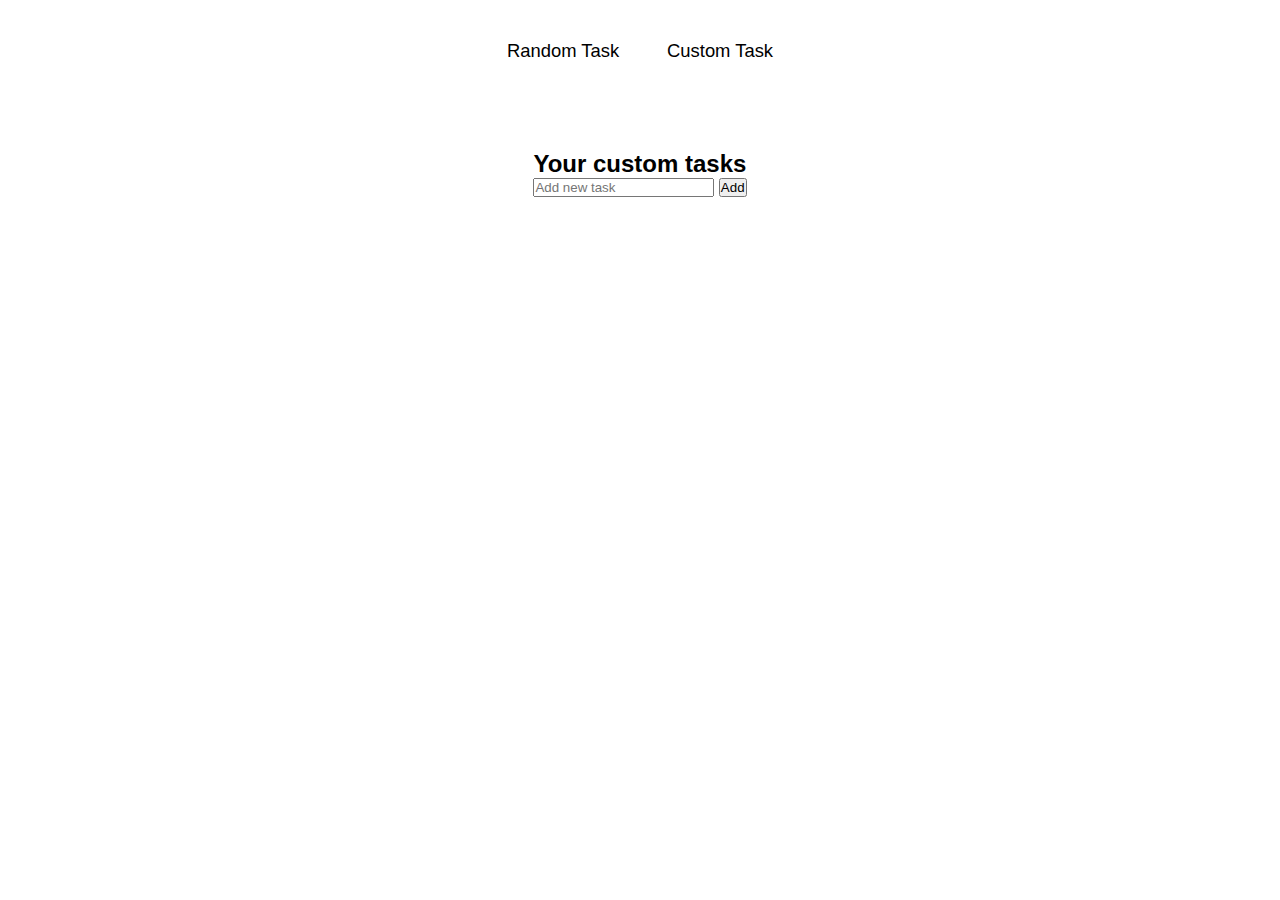
==== CustomTask.html @ 3a8df056 "R5 created subpage" ====
<!DOCTYPE html>
<html lang="en">
<head>
    <meta charset="UTF-8">
    <meta name="viewport" content="width=device-width, initial-scale=1.0">
    <title>Document</title>
    <link rel="stylesheet" href="style.css">
    <style>
        .delete-icon, .edit-icon, .complete-icon {
            cursor: pointer;
        }

        .wrapper {
            display: flex;
            justify-content: center;
            margin-top: 5rem;
        }
    </style>
</head>
<body>
    <nav>
        <ul>
            <li><a href="index.html">Random Task</a></li>
            <li><a href="CustomTask.html">Custom Task</a></li>
        </ul>
    </nav>
    <div class="wrapper">
        <div id="customTasks">
            <h2>Your custom tasks</h2>
            <ul id="customTaskList">
            </ul>
            <input type="text" id="customTaskInput" placeholder="Add new task">
            <button id="addCustomTask">Add</button>
        </div>
        <p class="Add-error err"></p>
    </div>
    <script src="CustomTask.js"></script>
</body>
</html>
---- style.css ----
* { 
    padding: 0;
    margin: 0;
    box-sizing: border-box;
}

body {
    font-family: 'Poppins', sans-serif;
}

nav {
    margin-top: 2rem;
}

nav ul{
    display: flex;
    justify-content: center;
}

nav ul li {
    padding: 0.5rem 1.5rem;
    list-style: none;
}

nav ul li a {
    color: #000;
    font-size: 1.15rem;
    text-decoration: none;
}


.completed {
    text-decoration: line-through;
}

.err {
    color: red;
}
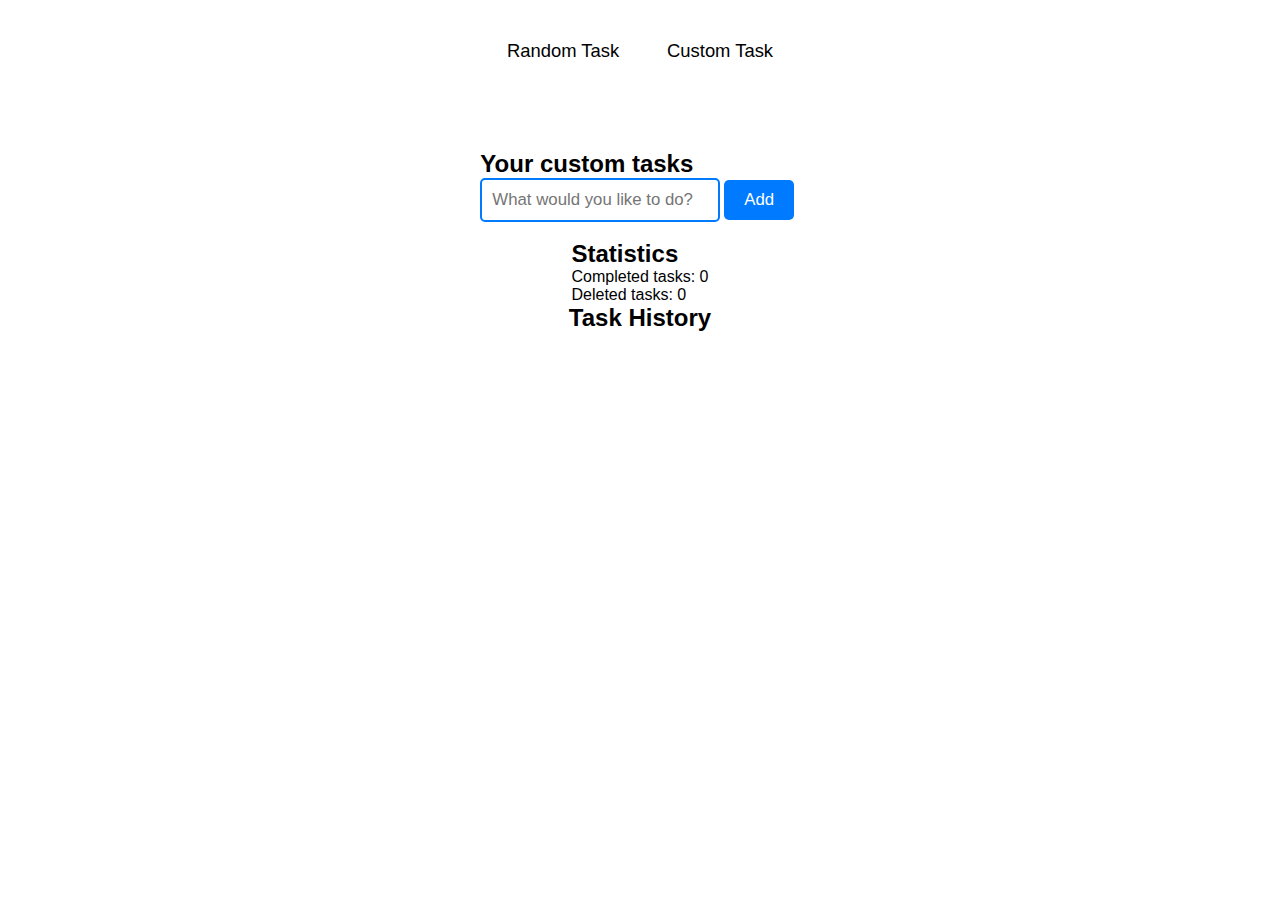
==== commit a9e0858f: "R6 added styles for custom tasks and some changes also in custom tasks" ====
--- a/CustomTask.html
+++ b/CustomTask.html
@@ -6,14 +6,79 @@
     <title>Document</title>
     <link rel="stylesheet" href="style.css">
     <style>
-        .delete-icon, .edit-icon, .complete-icon {
-            cursor: pointer;
-        }
+      
 
         .wrapper {
             display: flex;
             justify-content: center;
+            flex-direction: column;
+            align-items: center;
             margin-top: 5rem;
+        }
+
+        #customTaskInput {
+            width: 75%;
+            padding: 10px;
+            font-size: 1.05rem;
+            border: 2px solid #007BFF;
+            border-radius: 5px;
+        }
+
+         #addCustomTask {
+            padding: 10px 20px;
+            font-size: 1.05rem;
+            background-color: #007BFF;
+            color: white;
+            border: none;
+            border-radius: 5px;
+            cursor: pointer;
+            transition: background-color 0.3s;
+        }
+
+        #addCustomTask:hover {
+            background-color: #0056b3; /* Kolor tła po najechaniu myszką */
+        }
+
+        li {
+            list-style: none;
+        }
+
+        .delete-icon, .edit-icon, .complete-icon {
+            cursor: pointer;
+            font-size: 1.15rem;
+        }
+
+        .complete-icon {
+            margin-right: 0.2rem;
+        }
+        ul .task-text {
+            margin-right: 0.5rem;
+            /* ustawić pod przyciskiem add */
+        }
+
+         .custom-task {
+            list-style: none;
+            margin: 10px 0;
+            padding: 10px;
+            background-color: #f0f0f0;
+            border: 1px solid #ddd;
+            border-radius: 5px;
+            display: flex;
+            align-items: center;
+            justify-content: space-between;
+        }
+
+        .custom-task.completeBackground {
+            background-color: #c0f0c0; /* Kolor tła po oznaczeniu jako ukończone */
+        }
+
+        .custom-task .task-text {
+            flex: 1;
+            font-size: 1.1rem;
+        }
+
+        .custom-task .task-icons {
+            display: flex;
         }
     </style>
 </head>
@@ -27,12 +92,33 @@
     <div class="wrapper">
         <div id="customTasks">
             <h2>Your custom tasks</h2>
+            <input type="text" id="customTaskInput" placeholder="What would you like to do?">
+            <button id="addCustomTask">Add</button>
+            <p class="Add-error err"></p>
             <ul id="customTaskList">
             </ul>
-            <input type="text" id="customTaskInput" placeholder="Add new task">
-            <button id="addCustomTask">Add</button>
         </div>
-        <p class="Add-error err"></p>
+        <!-- <div class="statistics">
+            <p>Liczba ukończonych zadań: <span class="completed-count">0</span></p>
+            <p>Historia: <ul class="history-list">
+            </ul></p>
+            <p>Completed tasks: <span id="completedCount">0</span></p>
+            <h3>Task History</h3>
+            <ul id="taskHistory"></ul>
+        </div> -->
+        <br>
+        <div class="statistics">
+            <h2>Statistics</h2>
+            <p>Completed tasks: <span id="completedCount">0</span></p>
+            <p>Deleted tasks: <span id="deletedCount">0</span></p>
+        </div>
+        
+        <div class="history">
+            <h2>Task History</h2>
+            <ul id="taskHistory">
+                <!-- Historia zadań będzie wyświetlana tutaj -->
+            </ul>
+        </div>
     </div>
     <script src="CustomTask.js"></script>
 </body>
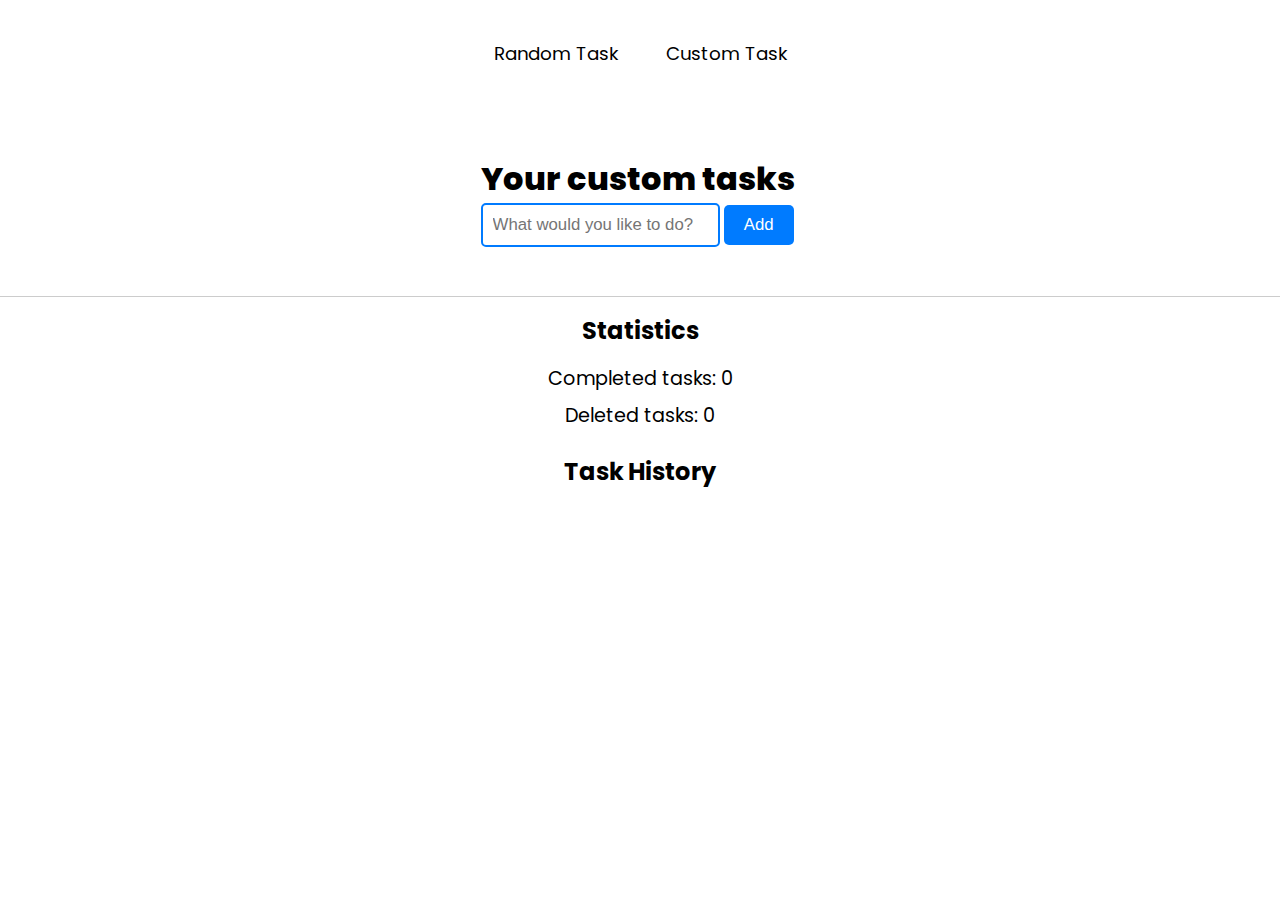
==== commit b5477829: "R10 Visual changes and fixes" ====
--- a/CustomTask.html
+++ b/CustomTask.html
@@ -14,6 +14,11 @@
             flex-direction: column;
             align-items: center;
             margin-top: 5rem;
+        }
+
+        #customTasks h2 {
+            font-size: 32px;
+            font-weight: 800;
         }
 
         #customTaskInput {
@@ -65,11 +70,11 @@
             border-radius: 5px;
             display: flex;
             align-items: center;
-            justify-content: space-between;
+            /* justify-content: space-between; */
         }
 
         .custom-task.completeBackground {
-            background-color: #c0f0c0; /* Kolor tła po oznaczeniu jako ukończone */
+            background-color: #c0f0c0; 
         }
 
         .custom-task .task-text {
@@ -80,6 +85,13 @@
         .custom-task .task-icons {
             display: flex;
         }
+
+        .statistics {
+            width: 100%;
+            text-align: center;
+        }
+
+
     </style>
 </head>
 <body>
@@ -98,14 +110,6 @@
             <ul id="customTaskList">
             </ul>
         </div>
-        <!-- <div class="statistics">
-            <p>Liczba ukończonych zadań: <span class="completed-count">0</span></p>
-            <p>Historia: <ul class="history-list">
-            </ul></p>
-            <p>Completed tasks: <span id="completedCount">0</span></p>
-            <h3>Task History</h3>
-            <ul id="taskHistory"></ul>
-        </div> -->
         <br>
         <div class="statistics">
             <h2>Statistics</h2>
@@ -116,7 +120,6 @@
         <div class="history">
             <h2>Task History</h2>
             <ul id="taskHistory">
-                <!-- Historia zadań będzie wyświetlana tutaj -->
             </ul>
         </div>
     </div>
--- a/style.css
+++ b/style.css
@@ -1,3 +1,5 @@
+@import url('https://fonts.googleapis.com/css2?family=Poppins:wght@300;400;600;700&display=swap');
+
 * { 
     padding: 0;
     margin: 0;
@@ -35,4 +37,31 @@
 
 .err {
     color: red;
+}
+
+.statistics {
+    margin-top: 1.5rem;
+    border-top: 1px solid #ccc;
+    padding-top: 1rem;
+}
+
+.statistics h2 {
+    font-size: 1.5rem;
+    margin-bottom: 1rem;
+}
+
+.statistics p {
+    font-size: 1.2rem;
+    margin-bottom: 0.5rem;
+}
+
+.history {
+    margin-top: 1rem;
+    padding: 0;
+    list-style: none;
+}
+
+.history li {
+    font-size: 1.1rem;
+    margin-bottom: 0.5rem;
 }